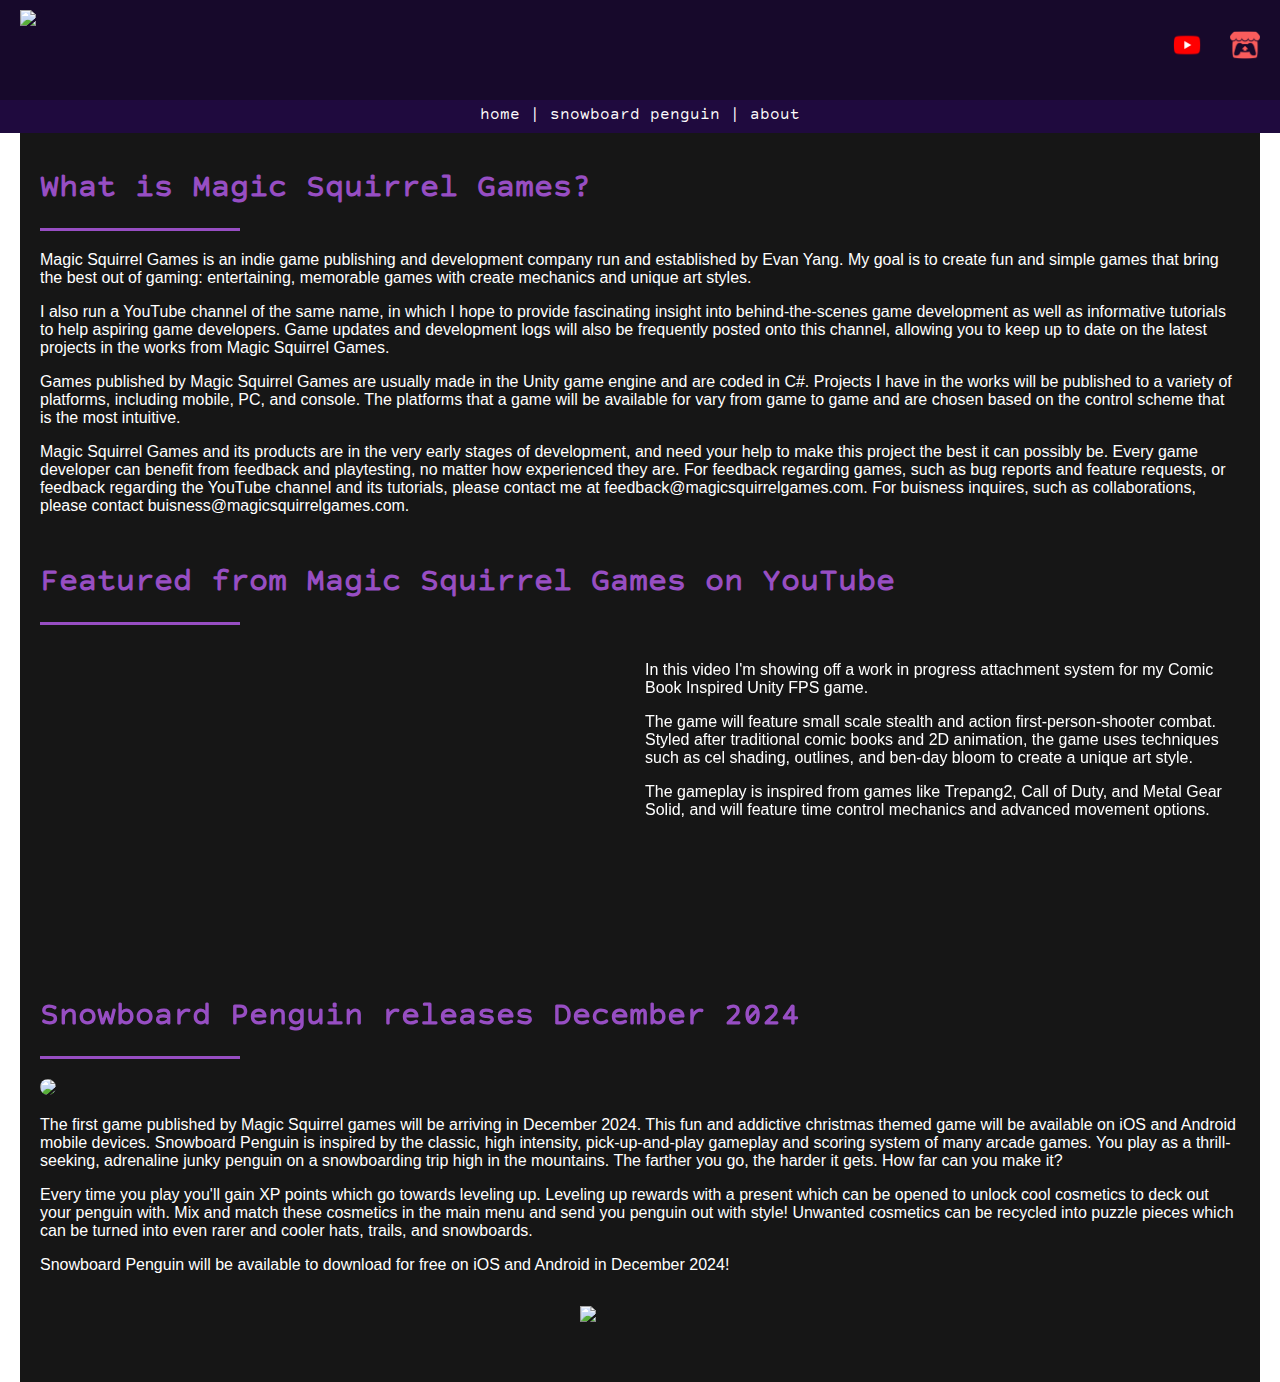
==== index.html @ 1be3b543 "Initial commit" ====
<!DOCTYPE html>
<html lang="en">

<head>
    <meta charset="UTF-8">
    <meta name="viewport" content="width=device-width, initial-scale=1.0">
    <title>Magic Squirrel Games - Home</title>
    <link href="style.css" rel="stylesheet" type="text/css" />
</head>

<body>
    <!--HEADER-->
    <header>
        <div class="headerLogo">
            <img src="images/logo.png" width="75%">
        </div>
        <div class = "headerLink">
            <a href="https://www.youtube.com/channel/UC3cdmRGBJPLe2Rapb64bD_Q" target="blank">
                <img src="images/logo-youtube.png" width="20%">
            </a>
        </div>
        <div class = "headerLink">
            <a href="https://magic-squirrel-games.itch.io/" target="blank">
                <img src="images/logo-itch-io.png" width="20%">
            </a>        
        </div>
    </header>

    <!--NAVIGATION-->
    <nav>
        <a href="index.html">home</a> |
        <a>snowboard penguin</a> |
        <a>about</a>
    </nav>

    <!--MAIN-->
    <div class="main">

        <!--What is magic squirrel games-->
        <h1>What is Magic Squirrel Games?</h1>
        <hr>
        <p>
            Magic Squirrel Games is an indie game publishing and development company run and established by Evan Yang. 
            My goal is to create fun and simple games that bring the best out of gaming: entertaining, 
            memorable games with create mechanics and unique art styles.
        </p>
        <p>
            I also run a YouTube channel of the same name, in which I hope to provide fascinating insight
            into behind-the-scenes game development as well as informative tutorials to help aspiring
            game developers. Game updates and development logs will also be frequently posted onto this channel,
            allowing you to keep up to date on the latest projects in the works from Magic Squirrel Games.
        </p>
        <p>
            Games published by Magic Squirrel Games are usually made in the Unity game engine and are coded in C#.
            Projects I have in the works will be published to a variety of platforms, including mobile, PC, and console.
            The platforms that a game will be available for vary from game to game and are chosen based on the control scheme
            that is the most intuitive.
        </p>
        <p>
            Magic Squirrel Games and its products are in the very early stages of development, and need your help
            to make this project the best it can possibly be. Every game developer can benefit from feedback and
            playtesting, no matter how experienced they are. For feedback regarding games, such as bug reports and feature
            requests, or feedback regarding the YouTube channel and its tutorials, please contact me at feedback@magicsquirrelgames.com.
            For buisness inquires, such as collaborations, please contact buisness@magicsquirrelgames.com.
        </p>

        <br>

        <!--Latest from the magic squirrel games youtube channel-->
        <h1>Featured from Magic Squirrel Games on YouTube</h1>
        <hr>        
        <div class="youtubeLatest">
            <div>
                <iframe width="560" height="315" src="https://www.youtube.com/embed/i2eSUvmrbpo?si=vjmELOehbIccReCY" 
                title="YouTube video player" frameborder="0" 
                allow="accelerometer; autoplay; clipboard-write; encrypted-media; gyroscope; picture-in-picture; web-share" 
                referrerpolicy="strict-origin-when-cross-origin" allowfullscreen></iframe>            
            </div>
            <div>
                <p>In this video I'm showing off a work in progress attachment system for my Comic Book Inspired Unity FPS game.</p>
                <p>
                    The game will feature small scale stealth and action first-person-shooter combat. Styled after
                    traditional comic books and 2D animation, the game uses techniques such as cel shading, 
                    outlines, and ben-day bloom to create a unique art style.
                </p>
                <p>
                    The gameplay is inspired from games like Trepang2, Call of Duty, and Metal Gear Solid, 
                    and will feature time control mechanics and advanced movement options.
                </p>
            </div>
        </div>

        <br>

        <!--Snowboard penguin-->
        <h1>Snowboard Penguin releases December 2024</h1>
        <hr>
        <img src="images/banner-snowboard-penguin.png" class="banner">
        <p>
            The first game published by Magic Squirrel games will be arriving in December 2024. 
            This fun and addictive christmas themed game will be available on iOS and Android mobile devices.
            Snowboard Penguin is inspired by the classic, high intensity, pick-up-and-play gameplay and scoring
            system of many arcade games. You play as a thrill-seeking, adrenaline junky penguin on a snowboarding trip
            high in the mountains. The farther you go, the harder it gets. How far can you make it?
        </p>
        <p>
            Every time you play you'll gain XP points which go towards leveling up. Leveling up rewards with a present
            which can be opened to unlock cool cosmetics to deck out your penguin with. Mix and match
            these cosmetics in the main menu and send you penguin out with style! Unwanted cosmetics can be recycled
            into puzzle pieces which can be turned into even rarer and cooler hats, trails, and snowboards.
        </p>
        <p>
            Snowboard Penguin will be available to download for free on iOS and Android in December 2024!
        </p>

        <br>

        <!--Footer image-->
        <img src="images/logo-footer.png" class="footerImage">
    </div>
</body>

</html>
---- style.css ----
/* GENERIC */

html {
    height: 100%;
    width: 100%;
}

body {
    font-family:"Courier Prime Code", Helvetica;
    color:white;
    margin:0%;
    background-image: url("images/background-code.png");
}

img {
    width:100%;
}

h1 {
    color:#974ec3;
    padding:0px;
}

hr {
    border:none;
    color:#974ec3;
    background-color: #974ec3;
    height:3px;
    width:200px;
    margin-right:auto;
    margin-left:0px;
    margin-top:0px;
    margin-bottom:20px;
}

p {
    font-family:'Segoe UI', Tahoma, Geneva, Verdana, sans-serif
}

iframe {
    margin-left:auto;
    margin-right:auto;
}

/* HEADER*/
header {
    display:grid;
    grid-template-columns: 20fr 1fr 1fr;
    background-color: #17092b;
    height:100px;
}

.headerLogo img {
    display: block;
    width:600px;
    margin-top:10px;
    margin-left:20px;
}

.headerLink img {
    display: block;
    width:30px;
    margin-top:30px;
    margin-left:auto;
    margin-right:20px;
}


/* NAVIGATION */
nav {

    color: white;
    background-color: #1f0a3e;

    text-align: center;
    height:25px;
    width:100%;
    position: sticky;
    padding-top:8px;

    top:0;
    margin:0%;
}

/* MAIN */
.main {
    background-color:#161616;
    border-left:white 4px solid;
    border-right:white 4px solid;
    border-top:none;
    border-bottom:none;
    padding-top:20px;
    padding-bottom:60px;
    padding-right:20px;
    padding-left:20px;
}

.banner {
    border-radius: 20px;
}

.youtubeLatest{
    display:grid;
    grid-template-columns: 1fr 1fr;
    gap:10px;
}

.footerImage {
    display: block;
    margin-left: auto;
    margin-right: auto;
    width:10%;
}

/* LINKS */
a {
    text-decoration: none;
}
a:link {
    color:white;
}

a:visited {
    color:white;
}

a:hover {
    color:#974ec3
}

a:active {
    color:#974ec3
}

/* FONTS */
@font-face {
    font-family: "Courier Prime Code";
    src: url("fonts/Courier\ Prime\ Code.ttf");
}

/* MOBILE VIEW */
@media screen and (max-width: 800px) {
    header {
        grid-template-columns: 1fr;
        height:200px;
    }

    .headerLink img {
        margin-top:10px;
        margin-left:auto;
        margin-right:auto;
    }

    .youtubeLatest{
        grid-template-columns: 1fr;
    }
}

/* RESTRICT MAIN CONTENT WIDTH */
@media screen and (min-width: 1200px) {
    .main {
      width: 1200px;
      margin: auto;
    }
  }
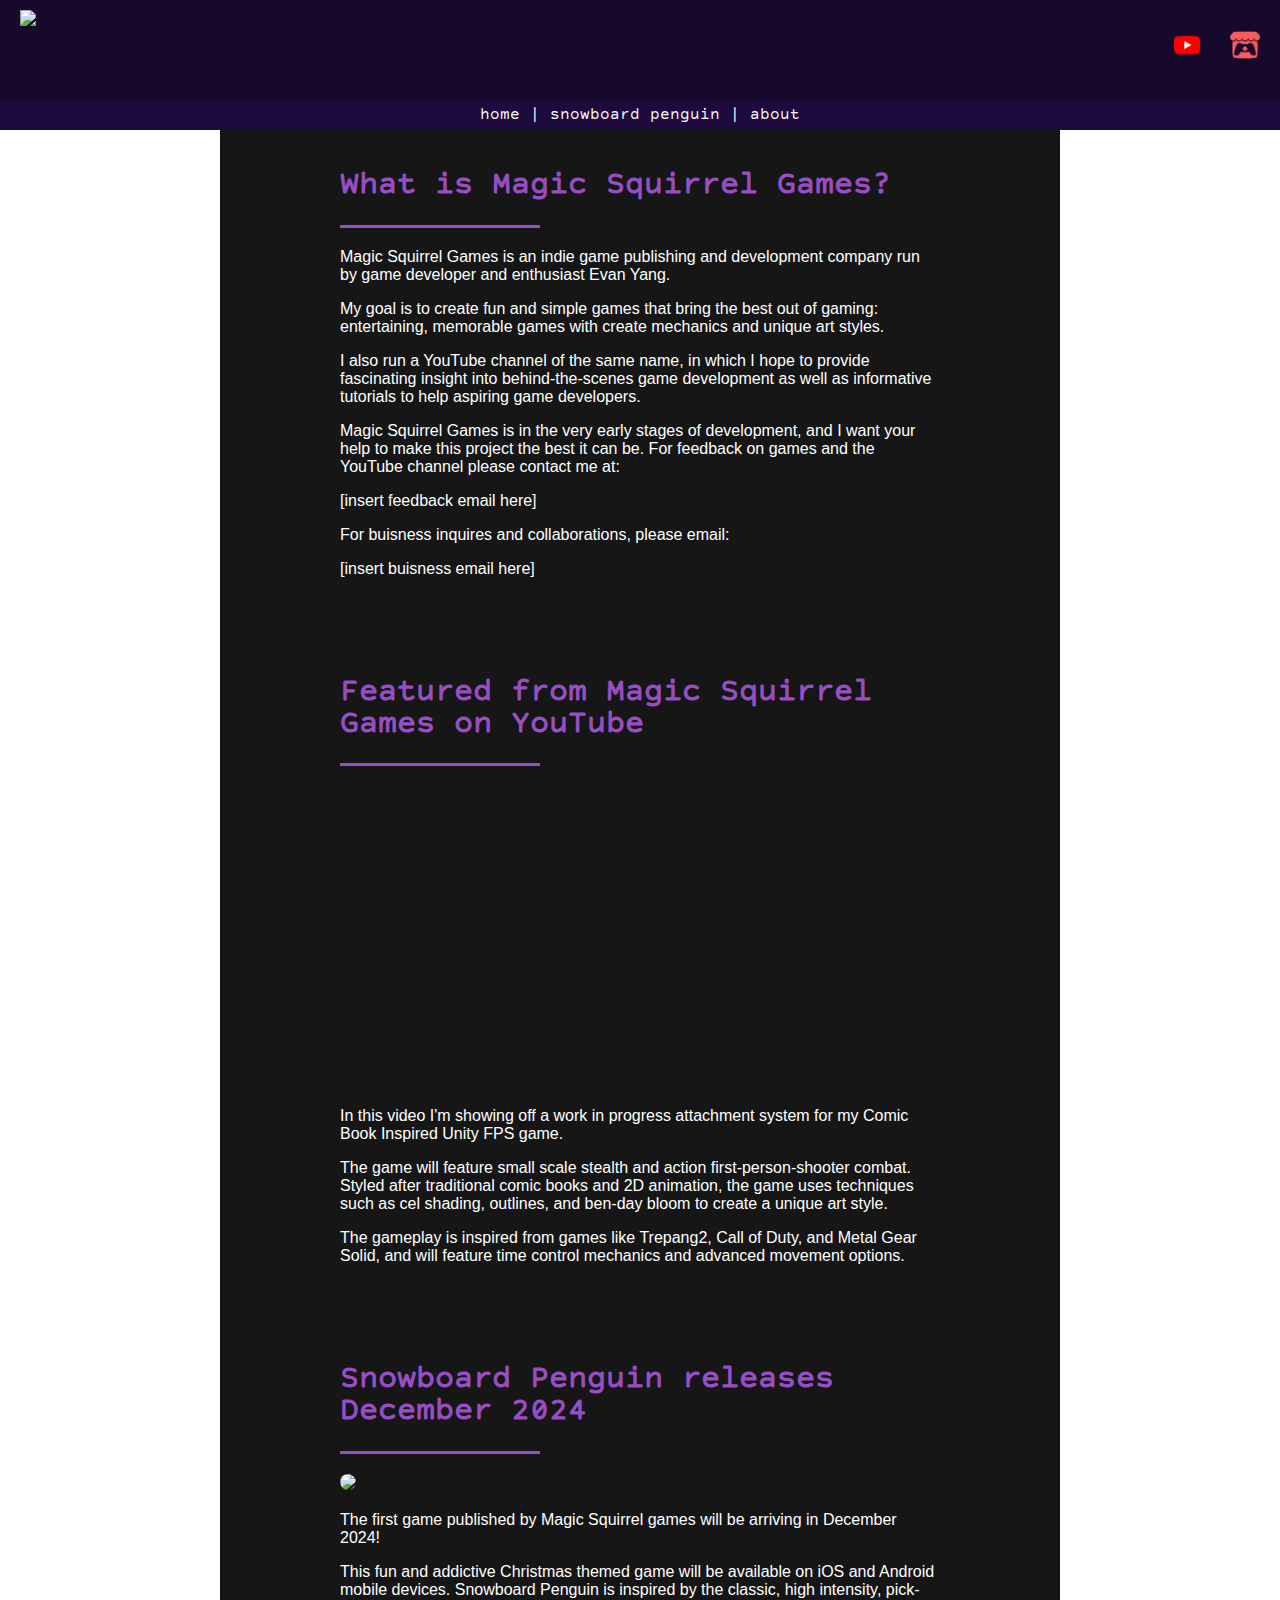
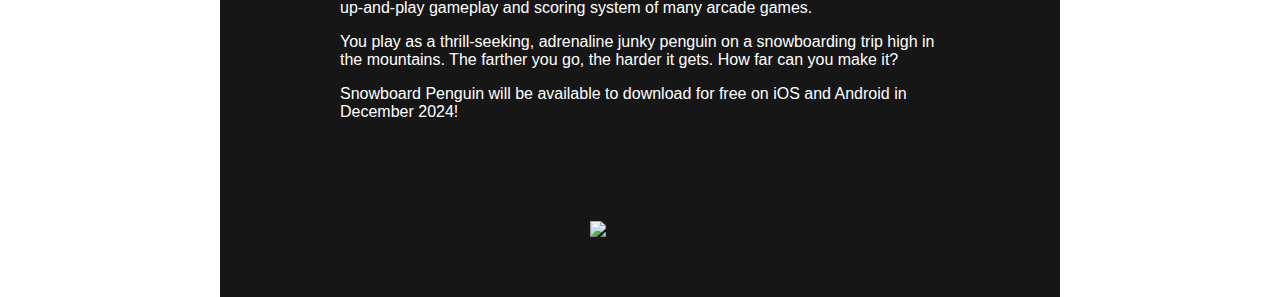
==== commit 76855073: "reformated the page, improved mobile experience, added about page" ====
--- a/index.html
+++ b/index.html
@@ -5,6 +5,7 @@
     <meta charset="UTF-8">
     <meta name="viewport" content="width=device-width, initial-scale=1.0">
     <title>Magic Squirrel Games - Home</title>
+    <link rel="icon" type="image/x-icon" href="images/favicon.png">
     <link href="style.css" rel="stylesheet" type="text/css" />
 </head>
 
@@ -30,53 +31,47 @@
     <nav>
         <a href="index.html">home</a> |
         <a>snowboard penguin</a> |
-        <a>about</a>
+        <a href="about.html">about</a>
     </nav>
 
     <!--MAIN-->
     <div class="main">
+        <div class="mainContent">
+            <div class="mainSection">
+                <!--What is magic squirrel games-->
+                <h1>What is Magic Squirrel Games?</h1>
+                <hr>
+                <p>
+                    Magic Squirrel Games is an indie game publishing and development company run by game 
+                    developer and enthusiast Evan Yang. 
+                </p>
+                <p>
+                    My goal is to create fun and simple games that bring the best out of gaming: entertaining, 
+                    memorable games with create mechanics and unique art styles.
+                </p>
+                <p>
+                    I also run a YouTube channel of the same name, in which I hope to provide fascinating insight
+                    into behind-the-scenes game development as well as informative tutorials to help aspiring
+                    game developers.
+                </p>
+                <p>
+                    Magic Squirrel Games is in the very early stages of development, and I want your help to make
+                    this project the best it can be. For feedback on games and the YouTube channel please contact me
+                    at:
+                </p>
+                <p>[insert feedback email here]</p>
+                <p>For buisness inquires and collaborations, please email:</p>
+                <p>[insert buisness email here]</p>
+            </div>
 
-        <!--What is magic squirrel games-->
-        <h1>What is Magic Squirrel Games?</h1>
-        <hr>
-        <p>
-            Magic Squirrel Games is an indie game publishing and development company run and established by Evan Yang. 
-            My goal is to create fun and simple games that bring the best out of gaming: entertaining, 
-            memorable games with create mechanics and unique art styles.
-        </p>
-        <p>
-            I also run a YouTube channel of the same name, in which I hope to provide fascinating insight
-            into behind-the-scenes game development as well as informative tutorials to help aspiring
-            game developers. Game updates and development logs will also be frequently posted onto this channel,
-            allowing you to keep up to date on the latest projects in the works from Magic Squirrel Games.
-        </p>
-        <p>
-            Games published by Magic Squirrel Games are usually made in the Unity game engine and are coded in C#.
-            Projects I have in the works will be published to a variety of platforms, including mobile, PC, and console.
-            The platforms that a game will be available for vary from game to game and are chosen based on the control scheme
-            that is the most intuitive.
-        </p>
-        <p>
-            Magic Squirrel Games and its products are in the very early stages of development, and need your help
-            to make this project the best it can possibly be. Every game developer can benefit from feedback and
-            playtesting, no matter how experienced they are. For feedback regarding games, such as bug reports and feature
-            requests, or feedback regarding the YouTube channel and its tutorials, please contact me at feedback@magicsquirrelgames.com.
-            For buisness inquires, such as collaborations, please contact buisness@magicsquirrelgames.com.
-        </p>
-
-        <br>
-
-        <!--Latest from the magic squirrel games youtube channel-->
-        <h1>Featured from Magic Squirrel Games on YouTube</h1>
-        <hr>        
-        <div class="youtubeLatest">
-            <div>
-                <iframe width="560" height="315" src="https://www.youtube.com/embed/i2eSUvmrbpo?si=vjmELOehbIccReCY" 
+            <div class="mainSection">
+                <!--Latest from the magic squirrel games youtube channel-->
+                <h1>Featured from Magic Squirrel Games on YouTube</h1>
+                <hr>        
+                <iframe width="100%" height="300px" src="https://www.youtube.com/embed/i2eSUvmrbpo?si=vjmELOehbIccReCY" 
                 title="YouTube video player" frameborder="0" 
                 allow="accelerometer; autoplay; clipboard-write; encrypted-media; gyroscope; picture-in-picture; web-share" 
-                referrerpolicy="strict-origin-when-cross-origin" allowfullscreen></iframe>            
-            </div>
-            <div>
+                referrerpolicy="strict-origin-when-cross-origin" allowfullscreen></iframe> 
                 <p>In this video I'm showing off a work in progress attachment system for my Comic Book Inspired Unity FPS game.</p>
                 <p>
                     The game will feature small scale stealth and action first-person-shooter combat. Styled after
@@ -88,35 +83,32 @@
                     and will feature time control mechanics and advanced movement options.
                 </p>
             </div>
+
+            <div class="mainSection">
+                 <!--Snowboard penguin-->
+                 <h1>Snowboard Penguin releases December 2024</h1>
+                 <hr>
+                 <img src="images/banner-snowboard-penguin.png" class="banner">
+                 <p>
+                     The first game published by Magic Squirrel games will be arriving in December 2024! 
+                 </p>
+                 <p>
+                    This fun and addictive Christmas themed game will be available on iOS and Android mobile devices.
+                    Snowboard Penguin is inspired by the classic, high intensity, pick-up-and-play gameplay and scoring
+                    system of many arcade games.
+                 </p>
+                 <p>
+                    You play as a thrill-seeking, adrenaline junky penguin on a snowboarding trip
+                    high in the mountains. The farther you go, the harder it gets. How far can you make it?
+                 </p>
+                 <p>
+                     Snowboard Penguin will be available to download for free on iOS and Android in December 2024!
+                 </p>               
+            </div>
+
+            <!--Footer image-->
+            <img src="images/logo-footer.png" class="footerImage">
         </div>
-
-        <br>
-
-        <!--Snowboard penguin-->
-        <h1>Snowboard Penguin releases December 2024</h1>
-        <hr>
-        <img src="images/banner-snowboard-penguin.png" class="banner">
-        <p>
-            The first game published by Magic Squirrel games will be arriving in December 2024. 
-            This fun and addictive christmas themed game will be available on iOS and Android mobile devices.
-            Snowboard Penguin is inspired by the classic, high intensity, pick-up-and-play gameplay and scoring
-            system of many arcade games. You play as a thrill-seeking, adrenaline junky penguin on a snowboarding trip
-            high in the mountains. The farther you go, the harder it gets. How far can you make it?
-        </p>
-        <p>
-            Every time you play you'll gain XP points which go towards leveling up. Leveling up rewards with a present
-            which can be opened to unlock cool cosmetics to deck out your penguin with. Mix and match
-            these cosmetics in the main menu and send you penguin out with style! Unwanted cosmetics can be recycled
-            into puzzle pieces which can be turned into even rarer and cooler hats, trails, and snowboards.
-        </p>
-        <p>
-            Snowboard Penguin will be available to download for free on iOS and Android in December 2024!
-        </p>
-
-        <br>
-
-        <!--Footer image-->
-        <img src="images/logo-footer.png" class="footerImage">
     </div>
 </body>
 
--- a/style.css
+++ b/style.css
@@ -9,7 +9,7 @@
     font-family:"Courier Prime Code", Helvetica;
     color:white;
     margin:0%;
-    background-image: url("images/background-code.png");
+    background-image:url("images/background-code.png");
 }
 
 img {
@@ -40,6 +40,7 @@
 iframe {
     margin-left:auto;
     margin-right:auto;
+    border-radius: 20px;
 }
 
 /* HEADER*/
@@ -73,10 +74,10 @@
     background-color: #1f0a3e;
 
     text-align: center;
-    height:25px;
     width:100%;
     position: sticky;
     padding-top:8px;
+    padding-bottom:6px;
 
     top:0;
     margin:0%;
@@ -85,8 +86,6 @@
 /* MAIN */
 .main {
     background-color:#161616;
-    border-left:white 4px solid;
-    border-right:white 4px solid;
     border-top:none;
     border-bottom:none;
     padding-top:20px;
@@ -95,21 +94,24 @@
     padding-left:20px;
 }
 
+.mainContent {
+    padding-left:100px;
+    padding-right:100px;
+}
+
+.mainSection {
+    margin-bottom:100px;
+}
+
 .banner {
     border-radius: 20px;
-}
-
-.youtubeLatest{
-    display:grid;
-    grid-template-columns: 1fr 1fr;
-    gap:10px;
 }
 
 .footerImage {
     display: block;
     margin-left: auto;
     margin-right: auto;
-    width:10%;
+    width:100px;
 }
 
 /* LINKS */
@@ -145,21 +147,28 @@
         height:200px;
     }
 
+    .headerLogo img {
+        width:100%;
+        margin-left:auto;
+        margin-right:auto;
+    }
+
     .headerLink img {
         margin-top:10px;
         margin-left:auto;
         margin-right:auto;
     }
 
-    .youtubeLatest{
-        grid-template-columns: 1fr;
+    .mainContent{
+        padding-left:6px;
+        padding-right:6px;
     }
 }
 
 /* RESTRICT MAIN CONTENT WIDTH */
-@media screen and (min-width: 1200px) {
+@media screen and (min-width: 800px) {
     .main {
-      width: 1200px;
+      width: 800px;
       margin: auto;
     }
   }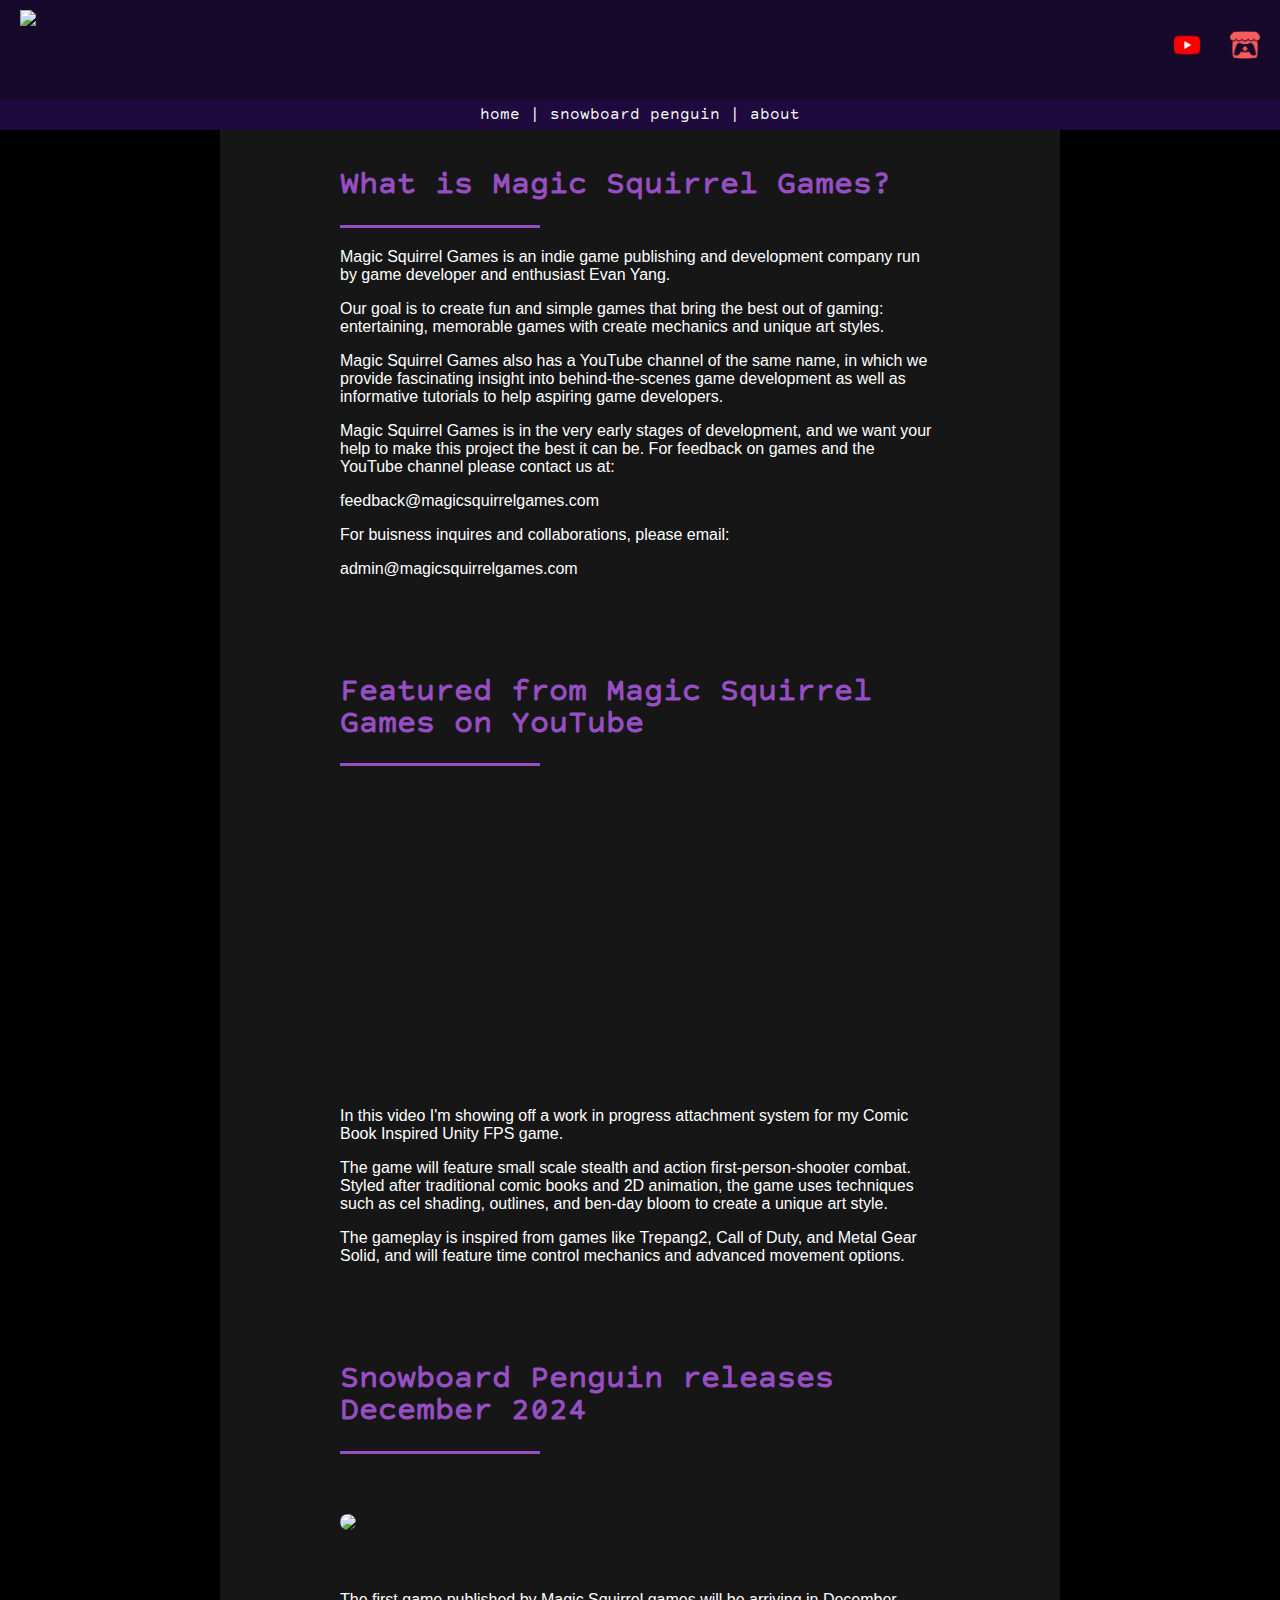
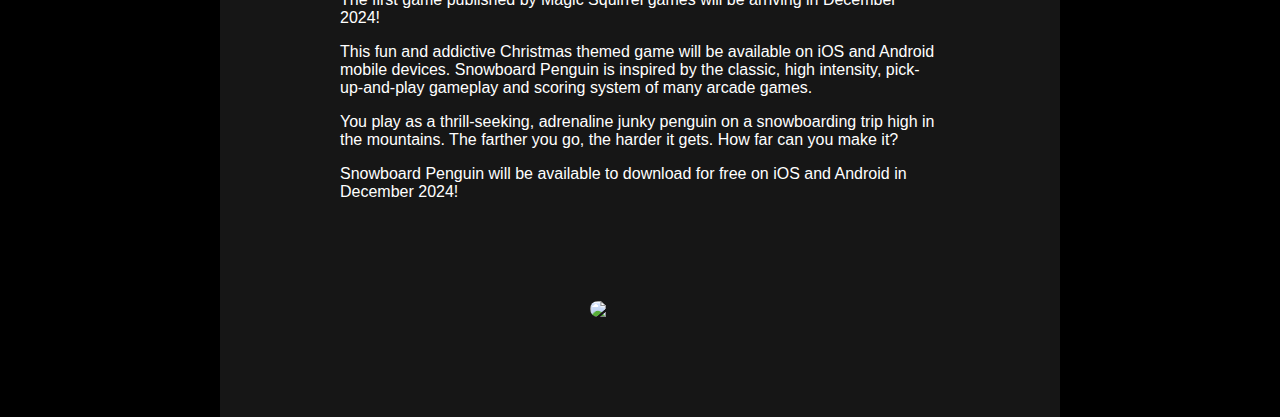
==== commit 9fb9ccae: "added content to about page" ====
--- a/index.html
+++ b/index.html
@@ -46,22 +46,22 @@
                     developer and enthusiast Evan Yang. 
                 </p>
                 <p>
-                    My goal is to create fun and simple games that bring the best out of gaming: entertaining, 
+                    Our goal is to create fun and simple games that bring the best out of gaming: entertaining, 
                     memorable games with create mechanics and unique art styles.
                 </p>
                 <p>
-                    I also run a YouTube channel of the same name, in which I hope to provide fascinating insight
+                    Magic Squirrel Games also has a YouTube channel of the same name, in which we provide fascinating insight
                     into behind-the-scenes game development as well as informative tutorials to help aspiring
                     game developers.
                 </p>
                 <p>
-                    Magic Squirrel Games is in the very early stages of development, and I want your help to make
-                    this project the best it can be. For feedback on games and the YouTube channel please contact me
+                    Magic Squirrel Games is in the very early stages of development, and we want your help to make
+                    this project the best it can be. For feedback on games and the YouTube channel please contact us
                     at:
                 </p>
-                <p>[insert feedback email here]</p>
+                <p>feedback@magicsquirrelgames.com</p>
                 <p>For buisness inquires and collaborations, please email:</p>
-                <p>[insert buisness email here]</p>
+                <p>admin@magicsquirrelgames.com</p>
             </div>
 
             <div class="mainSection">
--- a/style.css
+++ b/style.css
@@ -10,6 +10,8 @@
     color:white;
     margin:0%;
     background-image:url("images/background-code.png");
+    background-attachment: fixed;
+    background-color: black;
 }
 
 img {
@@ -114,6 +116,12 @@
     width:100px;
 }
 
+.main img {
+    border-radius: 20px;
+    margin-top:40px;
+    margin-bottom:40px;
+}
+
 /* LINKS */
 a {
     text-decoration: none;
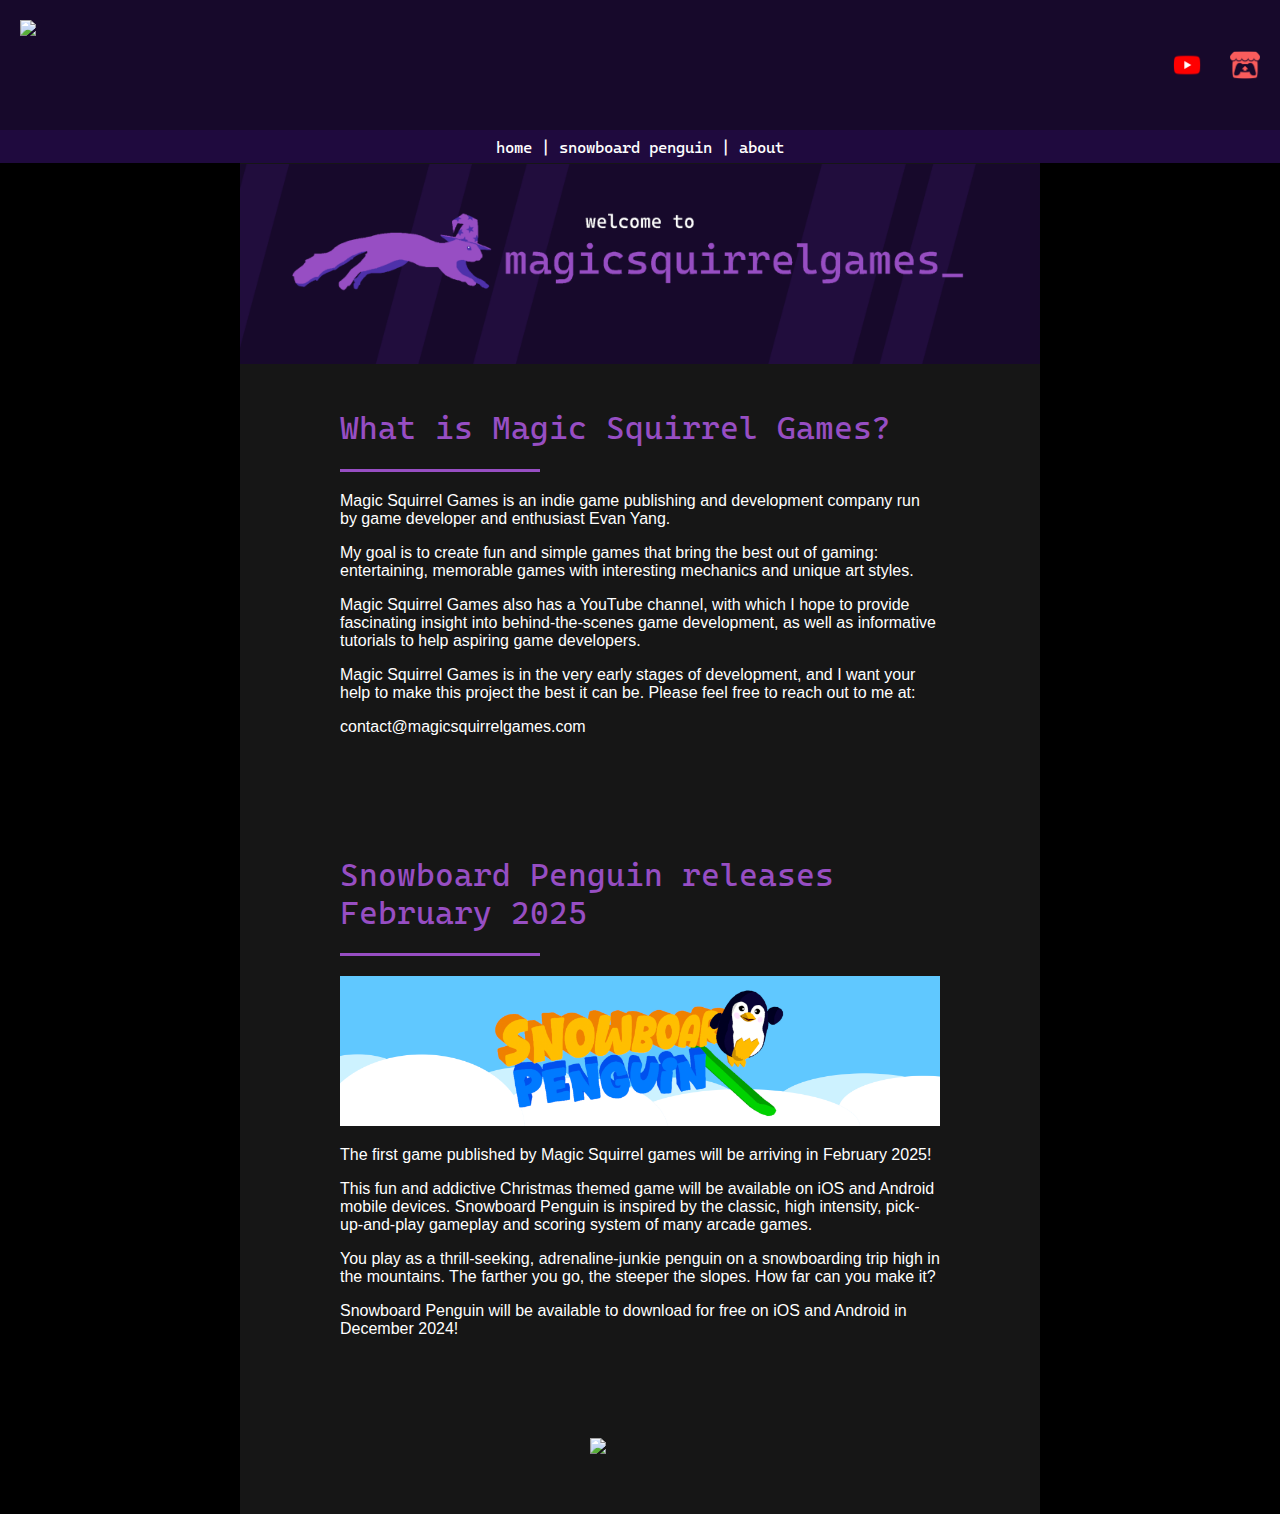
==== commit 81232a28: "Added snowboard penguin page" ====
--- a/index.html
+++ b/index.html
@@ -30,85 +30,60 @@
     <!--NAVIGATION-->
     <nav>
         <a href="index.html">home</a> |
-        <a>snowboard penguin</a> |
+        <a href="snowboard-penguin.html">snowboard penguin</a> |
         <a href="about.html">about</a>
     </nav>
 
     <!--MAIN-->
     <div class="main">
-        <div class="mainContent">
-            <div class="mainSection">
-                <!--What is magic squirrel games-->
-                <h1>What is Magic Squirrel Games?</h1>
+        <img src="images/logo-banner.png">
+        <div class="mainSection">
+            <!--What is magic squirrel games-->
+            <h1>What is Magic Squirrel Games?</h1>
+            <hr>
+            <p>
+                Magic Squirrel Games is an indie game publishing and development company run by game 
+                developer and enthusiast Evan Yang. 
+            </p>
+            <p>
+                My goal is to create fun and simple games that bring the best out of gaming: entertaining, 
+                memorable games with interesting mechanics and unique art styles.
+            </p>
+            <p>
+                Magic Squirrel Games also has a YouTube channel, with which I hope to provide fascinating insight
+                into behind-the-scenes game development, as well as informative tutorials to help aspiring
+                game developers.
+            </p>
+            <p>
+                Magic Squirrel Games is in the very early stages of development, and I want your help to make
+                this project the best it can be. Please feel free to reach out to me at:
+            <p>contact@magicsquirrelgames.com</p>
+        </div>
+
+        <div class="mainSection">
+                <!--Snowboard penguin-->
+                <h1>Snowboard Penguin releases February 2025</h1>
                 <hr>
+                <img src="images/snowboard-penguin-banner.png" class="banner">
                 <p>
-                    Magic Squirrel Games is an indie game publishing and development company run by game 
-                    developer and enthusiast Evan Yang. 
+                    The first game published by Magic Squirrel games will be arriving in February 2025! 
                 </p>
                 <p>
-                    Our goal is to create fun and simple games that bring the best out of gaming: entertaining, 
-                    memorable games with create mechanics and unique art styles.
-                </p>
-                <p>
-                    Magic Squirrel Games also has a YouTube channel of the same name, in which we provide fascinating insight
-                    into behind-the-scenes game development as well as informative tutorials to help aspiring
-                    game developers.
-                </p>
-                <p>
-                    Magic Squirrel Games is in the very early stages of development, and we want your help to make
-                    this project the best it can be. For feedback on games and the YouTube channel please contact us
-                    at:
-                </p>
-                <p>feedback@magicsquirrelgames.com</p>
-                <p>For buisness inquires and collaborations, please email:</p>
-                <p>admin@magicsquirrelgames.com</p>
-            </div>
-
-            <div class="mainSection">
-                <!--Latest from the magic squirrel games youtube channel-->
-                <h1>Featured from Magic Squirrel Games on YouTube</h1>
-                <hr>        
-                <iframe width="100%" height="300px" src="https://www.youtube.com/embed/i2eSUvmrbpo?si=vjmELOehbIccReCY" 
-                title="YouTube video player" frameborder="0" 
-                allow="accelerometer; autoplay; clipboard-write; encrypted-media; gyroscope; picture-in-picture; web-share" 
-                referrerpolicy="strict-origin-when-cross-origin" allowfullscreen></iframe> 
-                <p>In this video I'm showing off a work in progress attachment system for my Comic Book Inspired Unity FPS game.</p>
-                <p>
-                    The game will feature small scale stealth and action first-person-shooter combat. Styled after
-                    traditional comic books and 2D animation, the game uses techniques such as cel shading, 
-                    outlines, and ben-day bloom to create a unique art style.
-                </p>
-                <p>
-                    The gameplay is inspired from games like Trepang2, Call of Duty, and Metal Gear Solid, 
-                    and will feature time control mechanics and advanced movement options.
-                </p>
-            </div>
-
-            <div class="mainSection">
-                 <!--Snowboard penguin-->
-                 <h1>Snowboard Penguin releases December 2024</h1>
-                 <hr>
-                 <img src="images/banner-snowboard-penguin.png" class="banner">
-                 <p>
-                     The first game published by Magic Squirrel games will be arriving in December 2024! 
-                 </p>
-                 <p>
                     This fun and addictive Christmas themed game will be available on iOS and Android mobile devices.
                     Snowboard Penguin is inspired by the classic, high intensity, pick-up-and-play gameplay and scoring
                     system of many arcade games.
-                 </p>
-                 <p>
-                    You play as a thrill-seeking, adrenaline junky penguin on a snowboarding trip
-                    high in the mountains. The farther you go, the harder it gets. How far can you make it?
-                 </p>
-                 <p>
-                     Snowboard Penguin will be available to download for free on iOS and Android in December 2024!
-                 </p>               
-            </div>
+                </p>
+                <p>
+                    You play as a thrill-seeking, adrenaline-junkie penguin on a snowboarding trip
+                    high in the mountains. The farther you go, the steeper the slopes. How far can you make it?
+                </p>
+                <p>
+                    Snowboard Penguin will be available to download for free on iOS and Android in December 2024!
+                </p>               
+        </div>
 
-            <!--Footer image-->
-            <img src="images/logo-footer.png" class="footerImage">
-        </div>
+        <!--Footer image-->
+        <img src="images/logo-footer.png" class="footerImage">
     </div>
 </body>
 
--- a/style.css
+++ b/style.css
@@ -6,7 +6,7 @@
 }
 
 body {
-    font-family:"Courier Prime Code", Helvetica;
+    font-family:Verdana, sans-serif;
     color:white;
     margin:0%;
     background-image:url("images/background-code.png");
@@ -19,8 +19,15 @@
 }
 
 h1 {
+    font-family:"Cascadia Mono", "Lucida Console", monospace;
+    font-weight: normal;
     color:#974ec3;
     padding:0px;
+    padding-top:20px;
+}
+
+nav {
+    font-family:"Cascadia Mono", "Lucida Console", monospace;
 }
 
 hr {
@@ -35,10 +42,6 @@
     margin-bottom:20px;
 }
 
-p {
-    font-family:'Segoe UI', Tahoma, Geneva, Verdana, sans-serif
-}
-
 iframe {
     margin-left:auto;
     margin-right:auto;
@@ -50,20 +53,20 @@
     display:grid;
     grid-template-columns: 20fr 1fr 1fr;
     background-color: #17092b;
-    height:100px;
+    height:130px;
 }
 
 .headerLogo img {
     display: block;
     width:600px;
-    margin-top:10px;
+    margin-top:20px;
     margin-left:20px;
 }
 
 .headerLink img {
     display: block;
     width:30px;
-    margin-top:30px;
+    margin-top:50px;
     margin-left:auto;
     margin-right:20px;
 }
@@ -88,25 +91,15 @@
 /* MAIN */
 .main {
     background-color:#161616;
-    border-top:none;
-    border-bottom:none;
-    padding-top:20px;
     padding-bottom:60px;
-    padding-right:20px;
-    padding-left:20px;
+    padding-top: 1px;
 }
 
-.mainContent {
+
+.mainSection {
     padding-left:100px;
     padding-right:100px;
-}
-
-.mainSection {
     margin-bottom:100px;
-}
-
-.banner {
-    border-radius: 20px;
 }
 
 .footerImage {
@@ -116,10 +109,20 @@
     width:100px;
 }
 
-.main img {
-    border-radius: 20px;
-    margin-top:40px;
-    margin-bottom:40px;
+/* SNOWBOARD PENGUIN */
+.bodySnowboardPenguin {
+    font-family:"Mouse Memoirs", Verdana, sans-serif;
+    color:#007aff;
+    margin:0%;
+    background-image:url("images/snowboard-penguin-background.png");
+    background-attachment: fixed;
+    background-size:cover;
+    background-color: #60c8ff;
+}
+
+.bodySnowboardPenguin .main {
+    font-size: 175%;
+    background-color: white;
 }
 
 /* LINKS */
@@ -144,8 +147,18 @@
 
 /* FONTS */
 @font-face {
-    font-family: "Courier Prime Code";
-    src: url("fonts/Courier\ Prime\ Code.ttf");
+    font-family: "Cascadia Mono";
+    src: url("fonts/CascadiaMono.ttf");
+}
+
+@font-face {
+    font-family: "Merriweather Light";
+    src: url("fonts/Merriweather-Light.ttf");
+}
+
+@font-face {
+    font-family: "Mouse Memoirs";
+    src: url("fonts/MouseMemoirs-Regular.ttf");
 }
 
 /* MOBILE VIEW */
